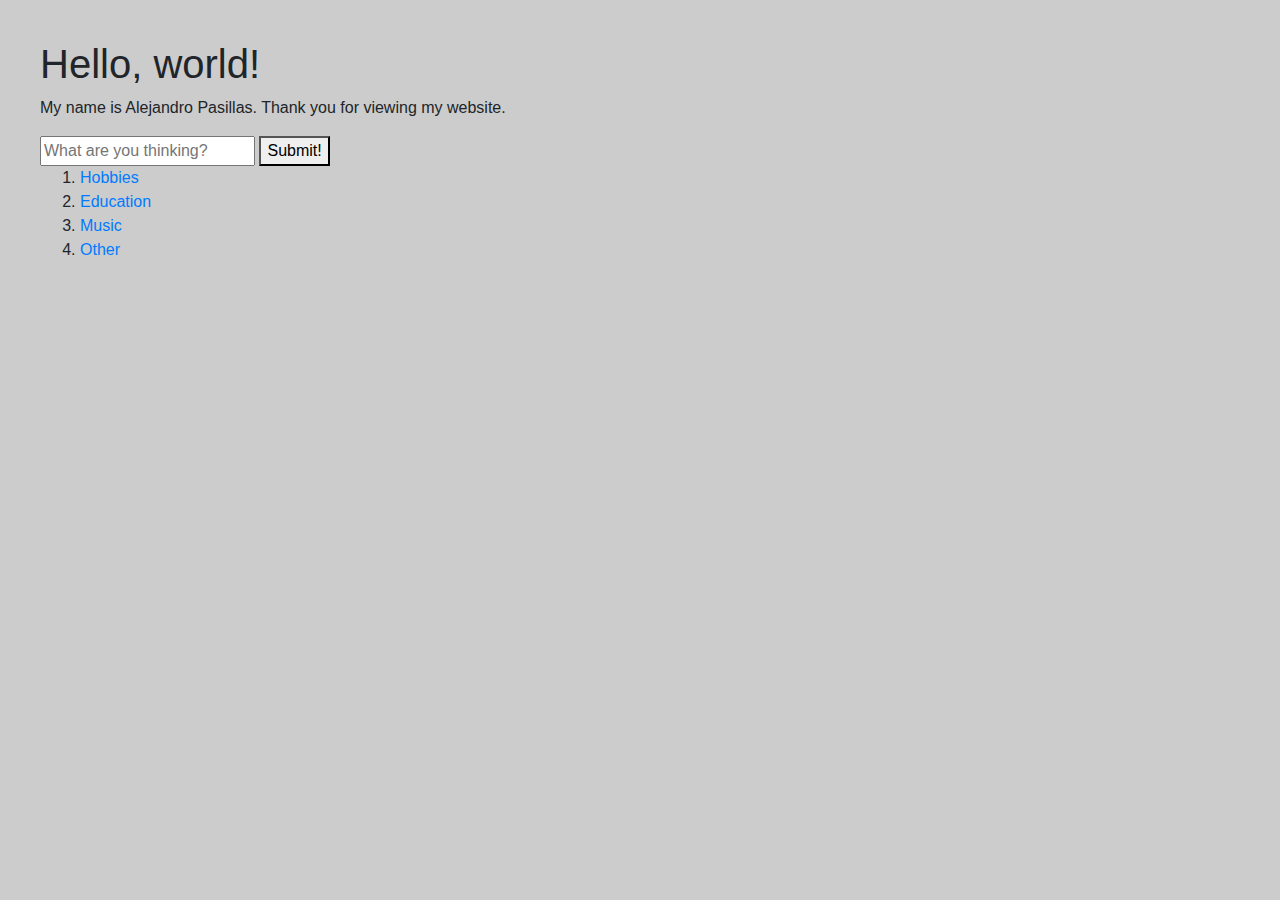
==== index.html @ df787997 "Add files via upload" ====
<!DOCTYPE html>
<html>
    <head>
        <title>My Webpage</title>
        <link rel="stylesheet" = href="https://stackpath.bootstrapcdn.com/bootstrap/4.4.1/css/bootstrap.min.css"
    </head>
      <style>
          body
          {
            background-color:#ccc;
            margin: 20px;
            padding: 20px;
          }
      </style>

    <body>
        <h1> Hello, world! </h1>
        <p> My name is Alejandro Pasillas. Thank you for
          viewing my website. <p>
          <form>
            <div>
                <input name= "feedback" type="text" placeholder="What are you thinking?">
                <button>Submit!</button>
            </div>
          </form>
        <ol>
            <li> <a href= "hobbies.html"> Hobbies </a> </li>
            <li> <a href= "Education.html"> Education </a> </li>
            <li> <a href= "Music.html"> Music </a> </li>
            <li> <a href= "Other.html"> Other </a> </li>
    </body>
</html>
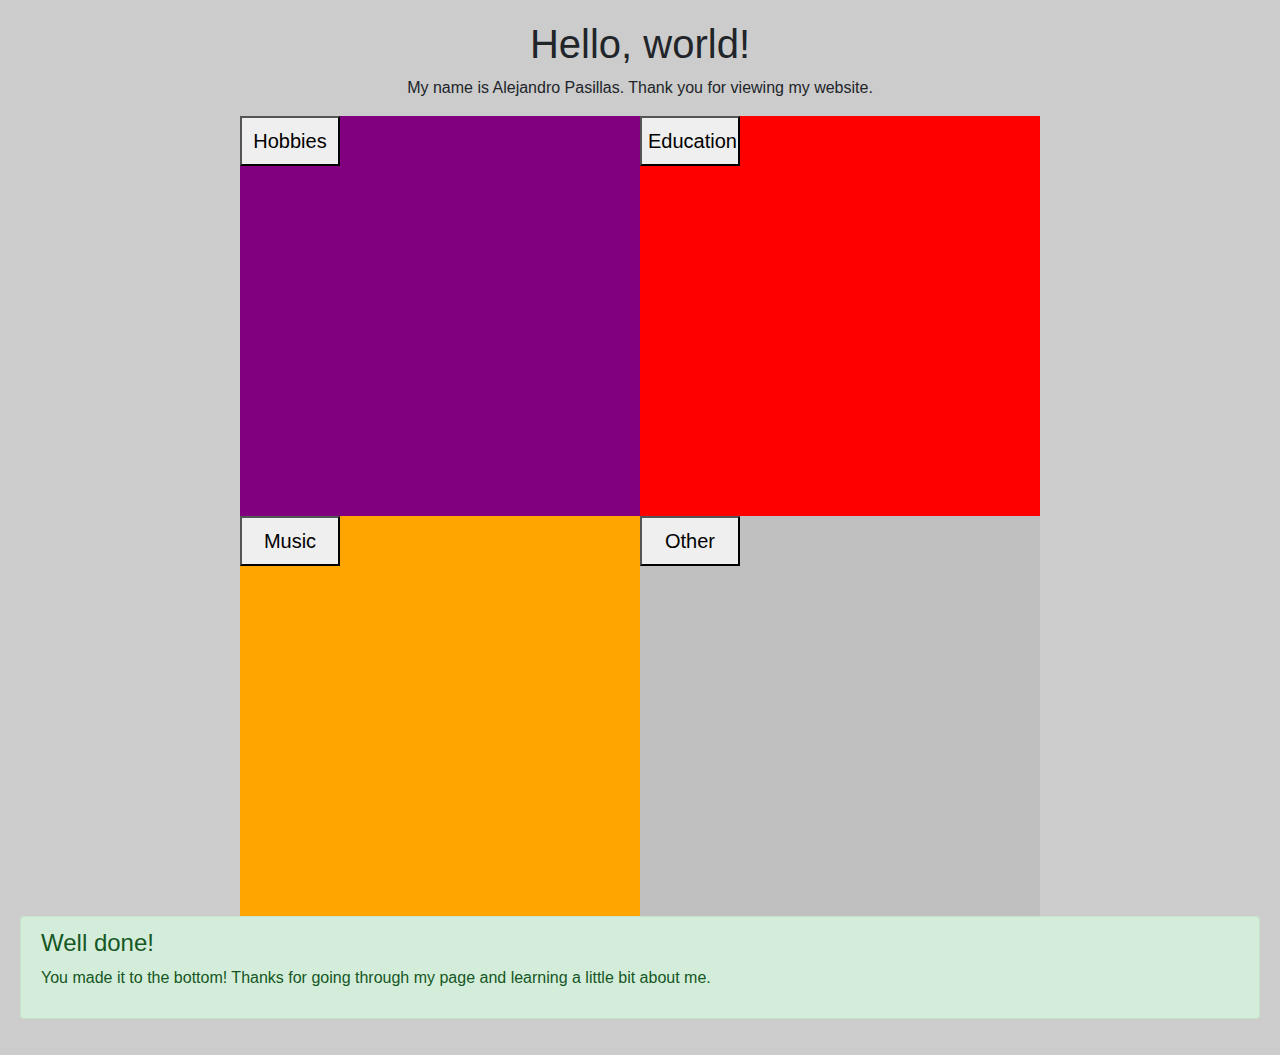
==== commit af73c6c6: "Add files via upload" ====
--- a/index.html
+++ b/index.html
@@ -2,31 +2,86 @@
 <html>
     <head>
         <title>My Webpage</title>
-        <link rel="stylesheet" = href="https://stackpath.bootstrapcdn.com/bootstrap/4.4.1/css/bootstrap.min.css"
+        <link href="https://stackpath.bootstrapcdn.com/bootstrap/4.4.1/css/bootstrap.min.css" rel="stylesheet" integrity="sha384-Vkoo8x4CGsO3+Hhxv8T/Q5PaXtkKtu6ug5TOeNV6gBiFeWPGFN9MuhOf23Q9Ifjh" crossorigin="anonymous">
     </head>
       <style>
-          body
-          {
+          body{
             background-color:#ccc;
-            margin: 20px;
             padding: 20px;
           }
+          #top{
+            background-color: purple;
+            background-image: url('https://teamlpw.com/wp-content/uploads/2019/09/olympic_weightlifting_400x400-400x400.jpg');
+            width: 400px;
+            height: 400px;
+          }
+          #middle_1{
+            background-color: red;
+            background-image: url('https://pbs.twimg.com/profile_images/909817481497214976/FYoGTOvN_400x400.jpg');
+            width: 400px;
+            height: 400px;
+          }
+          #middle_2{
+            background-color: orange;
+            background-image: url('https://www.etkbands.com/wp-content/uploads/2018/06/SAXOPHONE-BAS-1287-01-400x400.jpg');
+            width: 400px;
+            height: 400px;
+          }
+          #bottom{
+            background-color: silver;
+            background-image: url('https://live.staticflickr.com/8109/8464699982_25d67631b6.jpg');
+            width: 400px;
+            height: 400px;
+          }
+          p::selection{
+            color: red;
+            background-color: yellow;
+          }
+          .container{
+            display: flex;
+            flex-wrap: wrap;
+            align-items: center;
+            justify-content: center;
+          }
+          button:hover{
+            background-color: red;
+          }
+          button{
+            width:100px;
+            height: 50px;
+            font-size: 20px;
+          }
+          @media (max-width: 600px){
+            body
+            {
+              background-color: black;
+            }
+          }
+
       </style>
+    <body>
+        <h1 style="text-align:center";> Hello, world! </h1>
+        <p  style="text-align:center";> My name is Alejandro Pasillas. Thank you for
+          viewing my website. <p>
 
-    <body>
-        <h1> Hello, world! </h1>
-        <p> My name is Alejandro Pasillas. Thank you for
-          viewing my website. <p>
-          <form>
-            <div>
-                <input name= "feedback" type="text" placeholder="What are you thinking?">
-                <button>Submit!</button>
+          <div class="container">
+            <div id="top">
+              <a href= "hobbies.html"> <button> Hobbies </button> </a>
             </div>
-          </form>
-        <ol>
-            <li> <a href= "hobbies.html"> Hobbies </a> </li>
-            <li> <a href= "Education.html"> Education </a> </li>
-            <li> <a href= "Music.html"> Music </a> </li>
-            <li> <a href= "Other.html"> Other </a> </li>
+            <div id="middle_1">
+              <a href= "Education.html"> <button> Education </button> </a>
+            </div>
+            <div id="middle_2">
+              <a  href= "Music.html"> <button> Music </button></a>
+            </div>
+
+            <div id="bottom">
+              <a href= "Other.html"> <button> Other </button> </a>
+            </div>
+        </div>
+        <div class="alert alert-success" role="alert">
+          <h4 class="alert-heading">Well done!</h4>
+          <p>You made it to the bottom! Thanks for going through my page and learning a little bit about me.</p>
+        </div>
     </body>
 </html>
